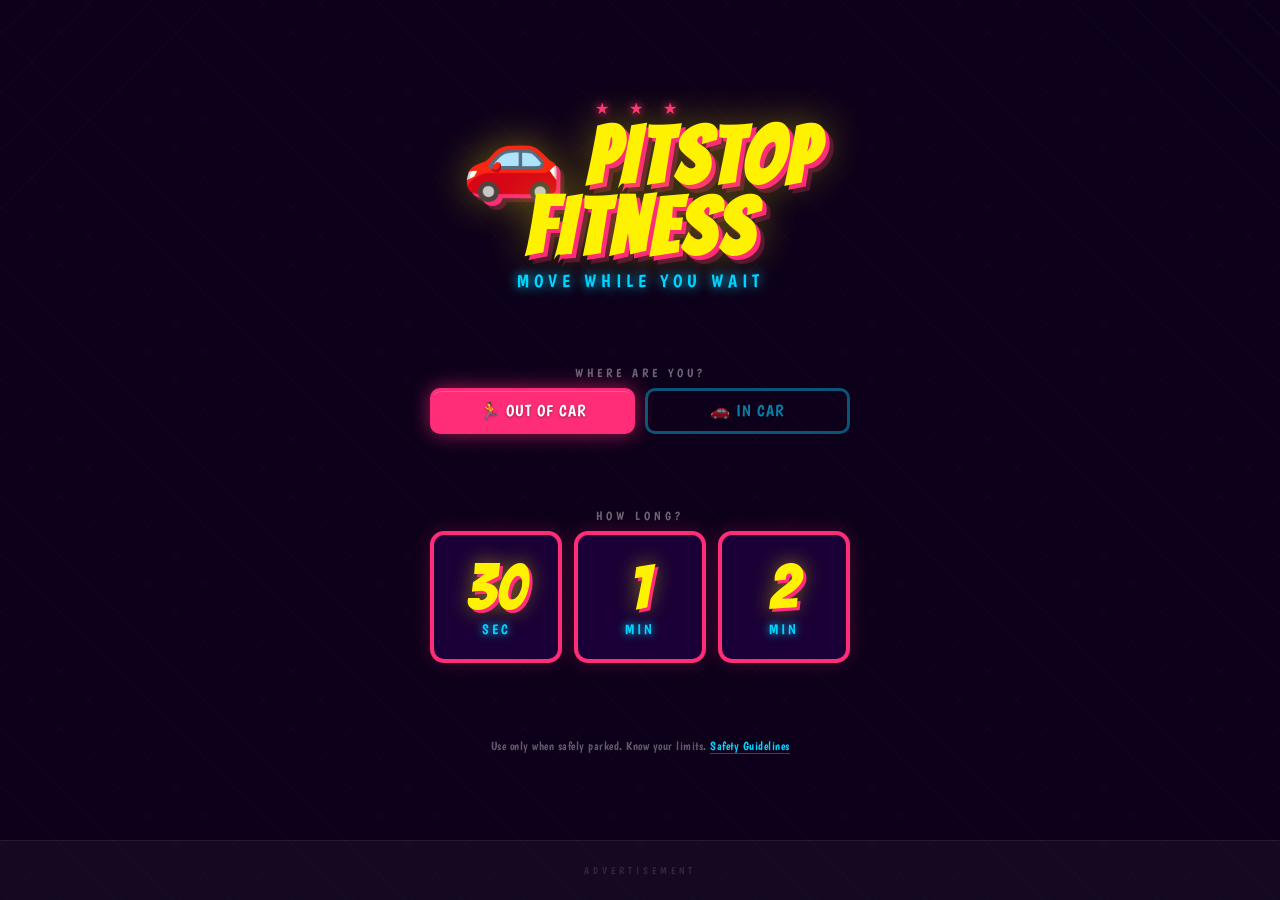
==== index.html @ e2fc31cc "Add files via upload" ====
<!DOCTYPE html>
<html lang="en">
<head>
  <meta charset="UTF-8">
  <meta name="viewport" content="width=device-width, initial-scale=1.0, user-scalable=no">
  <meta name="theme-color" content="#0d001a">
  <meta name="apple-mobile-web-app-capable" content="yes">
  <meta name="apple-mobile-web-app-status-bar-style" content="black-translucent">
  <title>🚗 Pitstop Fitness</title>
  <link rel="stylesheet" href="styles.css">
  <link rel="preconnect" href="https://fonts.googleapis.com">
  <link rel="preconnect" href="https://fonts.gstatic.com" crossorigin>
  <link href="https://fonts.googleapis.com/css2?family=Bangers&family=Boogaloo&display=swap" rel="stylesheet">
  <link rel="manifest" href="manifest.json">
</head>
<body>

  <!-- MAIN SCREEN -->
  <div id="screen-main" class="screen active">
    <div class="main-content">

      <div class="title-block">
        <div class="title-deco">★ ★ ★</div>
        <h1>🚗 PITSTOP<br>FITNESS</h1>
        <p class="subtitle">MOVE WHILE YOU WAIT</p>
      </div>

      <!-- Mode Selection -->
      <div class="mode-section">
        <p class="mode-label">WHERE ARE YOU?</p>
        <div class="mode-toggle">
          <button class="mode-btn active" id="btn-outcar" onclick="selectMode('outOfCar')">
            🏃 OUT OF CAR
          </button>
          <button class="mode-btn" id="btn-incar" onclick="selectMode('inCar')">
            🚗 IN CAR
          </button>
        </div>
      </div>

      <!-- Time Buttons -->
      <div class="time-section">
        <p class="mode-label">HOW LONG?</p>
        <div class="time-buttons">
          <button class="time-btn" onclick="startRoutine(30)">
            <span class="time-label">30</span>
            <span class="time-unit">SEC</span>
          </button>
          <button class="time-btn" onclick="startRoutine(60)">
            <span class="time-label">1</span>
            <span class="time-unit">MIN</span>
          </button>
          <button class="time-btn" onclick="startRoutine(120)">
            <span class="time-label">2</span>
            <span class="time-unit">MIN</span>
          </button>
        </div>
      </div>

      <div class="safety-line">
        Use only when safely parked. Know your limits.
        <a href="safety.html">Safety Guidelines</a>
      </div>

    </div>
    <div class="ad-placeholder"><span>ADVERTISEMENT</span></div>
  </div>

  <!-- ROUTINE SCREEN -->
  <div id="screen-routine" class="screen">
    <div class="routine-header">
      <h2 id="routine-title">YOUR ROUTINE</h2>
      <p class="routine-safety">🚗 Vehicle in park? Space to move? Let's go!</p>
    </div>

    <div class="routine-scroll">
      <div id="exercise-list"></div>
    </div>

    <div class="routine-footer">
      <button class="done-btn" onclick="finishRoutine()">✔ DONE!</button>
      <div class="ad-placeholder"><span>ADVERTISEMENT</span></div>
    </div>
  </div>

  <!-- CONFETTI OVERLAY -->
  <div id="confetti-overlay"></div>

  <script src="script.js"></script>
</body>
</html>
---- styles.css ----
/* ==========================================
   PITSTOP FITNESS — 80s Neon Retro Theme
   "Richard Simmons Energy, Calculator Clarity"
   ========================================== */

@import url('https://fonts.googleapis.com/css2?family=Bangers&family=Boogaloo&display=swap');

:root {
  --neon-pink:    #ff2d78;
  --neon-blue:    #00d4ff;
  --neon-yellow:  #fff200;
  --neon-green:   #39ff14;
  --neon-purple:  #bf00ff;
  --neon-orange:  #ff6b00;
  --dark-bg:      #0d001a;
  --card-bg:      #1a0036;
  --card-border:  #2d0055;
}

/* =====================
   RESET & BASE
   ===================== */
*, *::before, *::after {
  box-sizing: border-box;
  margin: 0;
  padding: 0;
  -webkit-tap-highlight-color: transparent;
}

html, body {
  height: 100%;
  overflow: hidden;
}

body {
  background-color: var(--dark-bg);
  /* Diagonal grid overlay for VHS feel */
  background-image:
    repeating-linear-gradient(
      -45deg,
      transparent,
      transparent 40px,
      rgba(255, 45, 120, 0.04) 40px,
      rgba(255, 45, 120, 0.04) 41px
    ),
    repeating-linear-gradient(
      45deg,
      transparent,
      transparent 40px,
      rgba(0, 212, 255, 0.03) 40px,
      rgba(0, 212, 255, 0.03) 41px
    );
  color: white;
  font-family: 'Boogaloo', cursive;
  display: flex;
  flex-direction: column;
}

/* =====================
   SCREENS
   ===================== */
.screen {
  display: none;
  flex-direction: column;
  height: 100dvh; /* dynamic viewport height — handles mobile browser bars */
  width: 100%;
  position: absolute;
  top: 0; left: 0;
}

.screen.active {
  display: flex;
}

/* =====================
   MAIN SCREEN
   ===================== */
.main-content {
  flex: 1;
  display: flex;
  flex-direction: column;
  align-items: center;
  justify-content: space-evenly;
  padding: 1.5rem 1.25rem 0.75rem;
  min-height: 0;
}

/* TITLE BLOCK */
.title-block {
  text-align: center;
}

.title-deco {
  font-size: 1rem;
  color: var(--neon-pink);
  letter-spacing: 8px;
  text-shadow: 0 0 10px var(--neon-pink);
  margin-bottom: 0.25rem;
  animation: pulse 2s ease-in-out infinite;
}

@keyframes pulse {
  0%, 100% { opacity: 1; }
  50%       { opacity: 0.5; }
}

h1 {
  font-family: 'Bangers', cursive;
  font-size: clamp(2.8rem, 14vw, 5rem);
  line-height: 0.88;
  letter-spacing: 4px;
  color: var(--neon-yellow);
  text-shadow:
    4px 4px 0px var(--neon-pink),
    8px 8px 0px rgba(255, 45, 120, 0.25),
    0 0 40px rgba(255, 242, 0, 0.4);
}

.subtitle {
  font-family: 'Boogaloo', cursive;
  font-size: clamp(0.85rem, 4.5vw, 1.1rem);
  color: var(--neon-blue);
  letter-spacing: 5px;
  margin-top: 0.4rem;
  text-shadow: 0 0 12px var(--neon-blue);
}

/* MODE SECTION */
.mode-section,
.time-section {
  width: 100%;
  max-width: 420px;
}

.mode-label {
  font-family: 'Boogaloo', cursive;
  font-size: 0.75rem;
  letter-spacing: 4px;
  color: rgba(255, 255, 255, 0.4);
  text-align: center;
  margin-bottom: 0.5rem;
}

.mode-toggle {
  display: flex;
  gap: 0.6rem;
}

.mode-btn {
  flex: 1;
  padding: 0.65rem 0.5rem;
  font-family: 'Boogaloo', cursive;
  font-size: clamp(0.9rem, 4vw, 1rem);
  letter-spacing: 1px;
  border: 3px solid rgba(0, 212, 255, 0.4);
  background: transparent;
  color: rgba(0, 212, 255, 0.6);
  border-radius: 10px;
  cursor: pointer;
  transition: all 0.15s ease;
  touch-action: manipulation;
}

.mode-btn.active {
  background: var(--neon-pink);
  border-color: var(--neon-pink);
  color: white;
  box-shadow:
    0 0 20px rgba(255, 45, 120, 0.6),
    inset 0 1px 0 rgba(255, 255, 255, 0.2);
  text-shadow: 0 1px 3px rgba(0,0,0,0.4);
}

.mode-btn:active {
  transform: scale(0.96);
}

/* TIME BUTTONS */
.time-buttons {
  display: flex;
  gap: 0.75rem;
}

.time-btn {
  flex: 1;
  aspect-ratio: 1;
  display: flex;
  flex-direction: column;
  align-items: center;
  justify-content: center;
  background: var(--card-bg);
  border: 4px solid var(--neon-pink);
  border-radius: 14px;
  cursor: pointer;
  transition: all 0.1s ease;
  touch-action: manipulation;
  box-shadow:
    0 0 20px rgba(255, 45, 120, 0.2),
    inset 0 1px 0 rgba(255, 255, 255, 0.05);
  position: relative;
  overflow: hidden;
}

/* Shimmer effect on time buttons */
.time-btn::before {
  content: '';
  position: absolute;
  top: -50%; left: -50%;
  width: 200%; height: 200%;
  background: linear-gradient(
    45deg,
    transparent 40%,
    rgba(255, 255, 255, 0.04) 50%,
    transparent 60%
  );
  transform: translateX(-100%);
  transition: transform 0.4s;
}

.time-btn:hover::before {
  transform: translateX(50%);
}

.time-btn:active {
  transform: scale(0.94);
  box-shadow: 0 0 35px rgba(255, 45, 120, 0.7);
  border-color: var(--neon-yellow);
}

.time-label {
  font-family: 'Bangers', cursive;
  font-size: clamp(2.5rem, 13vw, 4rem);
  color: var(--neon-yellow);
  line-height: 1;
  text-shadow:
    3px 3px 0 var(--neon-pink),
    0 0 20px rgba(255, 242, 0, 0.5);
}

.time-unit {
  font-family: 'Boogaloo', cursive;
  font-size: clamp(0.75rem, 3.5vw, 0.9rem);
  color: var(--neon-blue);
  letter-spacing: 3px;
  text-shadow: 0 0 8px var(--neon-blue);
}

/* SAFETY LINE */
.safety-line {
  font-size: clamp(0.65rem, 3vw, 0.75rem);
  color: rgba(255, 255, 255, 0.35);
  text-align: center;
  letter-spacing: 0.5px;
}

.safety-line a {
  color: var(--neon-blue);
  text-decoration: none;
  border-bottom: 1px solid rgba(0, 212, 255, 0.4);
  transition: color 0.15s;
}

.safety-line a:hover {
  color: white;
}

/* =====================
   AD PLACEHOLDER
   ===================== */
.ad-placeholder {
  height: 60px;
  min-height: 60px;
  background: rgba(255, 255, 255, 0.03);
  border-top: 1px solid rgba(255, 255, 255, 0.07);
  display: flex;
  align-items: center;
  justify-content: center;
  color: rgba(255, 255, 255, 0.12);
  font-size: 0.6rem;
  letter-spacing: 4px;
}

/* =====================
   ROUTINE SCREEN
   ===================== */
.routine-header {
  padding: 1.25rem 1.25rem 0.75rem;
  text-align: center;
  flex-shrink: 0;
  background: linear-gradient(to bottom, var(--dark-bg) 80%, transparent);
}

h2 {
  font-family: 'Bangers', cursive;
  font-size: clamp(2rem, 10vw, 3rem);
  letter-spacing: 4px;
  color: var(--neon-yellow);
  text-shadow:
    3px 3px 0 var(--neon-pink),
    0 0 25px rgba(255, 242, 0, 0.4);
}

.routine-safety {
  font-size: clamp(0.7rem, 3.2vw, 0.8rem);
  color: rgba(255, 255, 255, 0.4);
  margin-top: 0.3rem;
  letter-spacing: 0.3px;
}

/* SCROLLABLE EXERCISE LIST */
.routine-scroll {
  flex: 1;
  overflow-y: auto;
  padding: 0.5rem 1.25rem 0.75rem;
  -webkit-overflow-scrolling: touch;
  min-height: 0;
}

/* Hide scrollbar but keep functionality */
.routine-scroll::-webkit-scrollbar { display: none; }
.routine-scroll { scrollbar-width: none; }

#exercise-list {
  display: flex;
  flex-direction: column;
  gap: 0.65rem;
  max-width: 420px;
  margin: 0 auto;
}

/* EXERCISE ITEM CARDS */
.exercise-item {
  background: var(--card-bg);
  border: 2px solid var(--card-border);
  border-left: 5px solid var(--neon-pink);
  border-radius: 10px;
  padding: 0.75rem 1rem;
  display: flex;
  align-items: center;
  gap: 0.85rem;
  opacity: 0;
  animation: slideIn 0.3s ease forwards;
}

@keyframes slideIn {
  from {
    opacity: 0;
    transform: translateX(-15px);
  }
  to {
    opacity: 1;
    transform: translateX(0);
  }
}

.exercise-item:nth-child(even) {
  border-left-color: var(--neon-blue);
}

.exercise-item:nth-child(3n) {
  border-left-color: var(--neon-purple);
}

.exercise-emoji {
  font-size: 1.6rem;
  line-height: 1;
  flex-shrink: 0;
}

.exercise-info {
  flex: 1;
  min-width: 0;
}

.exercise-name {
  font-family: 'Boogaloo', cursive;
  font-size: clamp(1rem, 4.5vw, 1.15rem);
  color: white;
  line-height: 1.1;
}

.exercise-reps {
  font-size: clamp(0.75rem, 3.2vw, 0.85rem);
  color: var(--neon-blue);
  margin-top: 0.15rem;
  letter-spacing: 0.3px;
}

/* TOTAL TIME BADGE */
.total-time {
  font-family: 'Boogaloo', cursive;
  font-size: 0.75rem;
  color: rgba(255,255,255,0.3);
  text-align: right;
  letter-spacing: 2px;
  margin-top: 0.5rem;
}

/* ROUTINE FOOTER */
.routine-footer {
  flex-shrink: 0;
  padding: 0.75rem 1.25rem 0;
}

/* DONE BUTTON */
.done-btn {
  width: 100%;
  max-width: 420px;
  display: block;
  margin: 0 auto;
  padding: 1rem;
  font-family: 'Bangers', cursive;
  font-size: clamp(1.5rem, 7vw, 2rem);
  letter-spacing: 4px;
  background: var(--neon-green);
  color: var(--dark-bg);
  border: none;
  border-radius: 12px;
  cursor: pointer;
  transition: all 0.1s ease;
  touch-action: manipulation;
  box-shadow:
    0 0 25px rgba(57, 255, 20, 0.45),
    0 4px 0 rgba(0, 150, 0, 0.5);
  text-shadow: none;
}

.done-btn:active {
  transform: translateY(3px);
  box-shadow:
    0 0 35px rgba(57, 255, 20, 0.7),
    0 1px 0 rgba(0, 150, 0, 0.5);
}

/* =====================
   CONFETTI
   ===================== */
#confetti-overlay {
  position: fixed;
  top: 0; left: 0;
  width: 100%; height: 100%;
  pointer-events: none;
  z-index: 999;
}

.confetti-piece {
  position: absolute;
  animation: confettiFall linear forwards;
}

@keyframes confettiFall {
  0% {
    transform: translateY(-20px) rotate(0deg);
    opacity: 1;
  }
  80% {
    opacity: 1;
  }
  100% {
    transform: translateY(105vh) rotate(720deg);
    opacity: 0;
  }
}

/* =====================
   FEEDBACK POPUP
   ===================== */
#feedback-msg {
  position: fixed;
  top: 50%;
  left: 50%;
  transform: translate(-50%, -50%) scale(0);
  font-family: 'Bangers', cursive;
  font-size: clamp(2.5rem, 15vw, 4.5rem);
  color: var(--neon-yellow);
  text-shadow:
    4px 4px 0 var(--neon-pink),
    0 0 40px rgba(255, 242, 0, 0.8);
  z-index: 1000;
  pointer-events: none;
  text-align: center;
  letter-spacing: 3px;
  animation: popIn 0.35s cubic-bezier(0.175, 0.885, 0.32, 1.275) forwards;
  white-space: nowrap;
}

@keyframes popIn {
  0%   { transform: translate(-50%, -50%) scale(0);   opacity: 0; }
  60%  { transform: translate(-50%, -50%) scale(1.15); opacity: 1; }
  100% { transform: translate(-50%, -50%) scale(1);   opacity: 1; }
}

/* =====================
   SAFETY PAGE STYLES
   ===================== */
body.safety-body {
  overflow: auto;
  height: auto;
}

.safety-page {
  max-width: 500px;
  margin: 0 auto;
  padding: 2rem 1.25rem 3rem;
}

.back-link {
  display: inline-flex;
  align-items: center;
  gap: 0.4rem;
  color: var(--neon-blue);
  text-decoration: none;
  font-size: 0.95rem;
  letter-spacing: 1px;
  margin-bottom: 1.5rem;
  border-bottom: 1px solid transparent;
  transition: border-color 0.15s;
}

.back-link:hover {
  border-bottom-color: var(--neon-blue);
}

.safety-page h1 {
  font-size: clamp(2.5rem, 12vw, 4rem);
  margin-bottom: 0;
}

.safety-page .subtitle {
  margin-bottom: 1.75rem;
}

.safety-section {
  background: var(--card-bg);
  border: 2px solid var(--card-border);
  border-left: 5px solid var(--neon-pink);
  border-radius: 10px;
  padding: 1rem 1.25rem;
  margin-bottom: 0.9rem;
}

.safety-section:nth-child(even) {
  border-left-color: var(--neon-blue);
}

.safety-section:nth-child(3n) {
  border-left-color: var(--neon-purple);
}

.safety-section h3 {
  font-family: 'Boogaloo', cursive;
  font-size: 1rem;
  letter-spacing: 1px;
  color: var(--neon-yellow);
  margin-bottom: 0.6rem;
}

.safety-section p,
.safety-section li {
  font-size: 0.85rem;
  color: rgba(255, 255, 255, 0.65);
  line-height: 1.6;
}

.safety-section ul {
  padding-left: 1.1rem;
}

.safety-section li + li {
  margin-top: 0.3rem;
}

.legal-disclaimer {
  font-size: 0.72rem;
  color: rgba(255, 255, 255, 0.25);
  text-align: center;
  margin-top: 1.75rem;
  line-height: 1.6;
  letter-spacing: 0.3px;
}

/* =====================
   UTILITY
   ===================== */
button {
  -webkit-appearance: none;
  appearance: none;
}
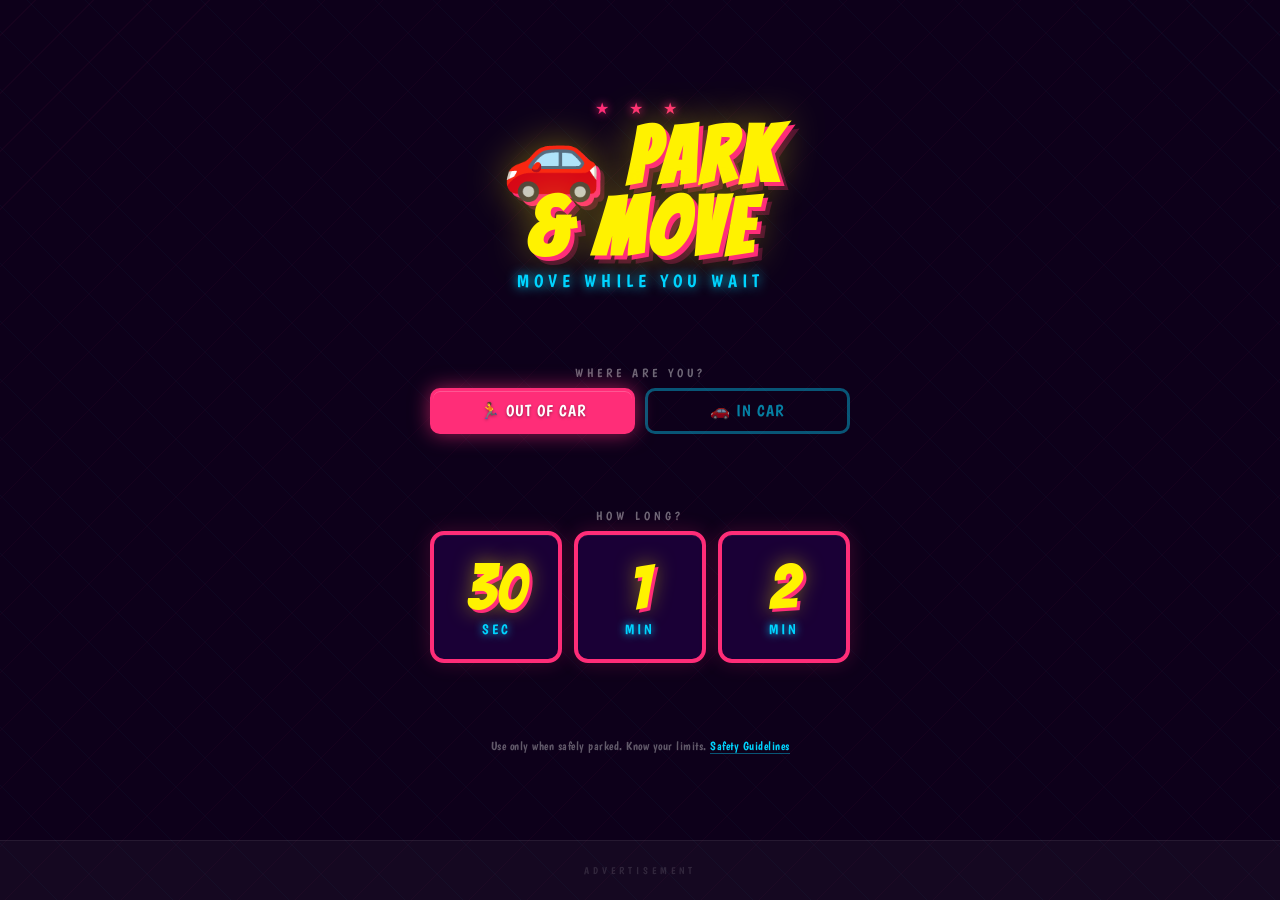
==== commit 4190f41e: "Add files via upload" ====
--- a/index.html
+++ b/index.html
@@ -6,7 +6,7 @@
   <meta name="theme-color" content="#0d001a">
   <meta name="apple-mobile-web-app-capable" content="yes">
   <meta name="apple-mobile-web-app-status-bar-style" content="black-translucent">
-  <title>🚗 Pitstop Fitness</title>
+  <title>🚗 Park & Move</title>
   <link rel="stylesheet" href="styles.css">
   <link rel="preconnect" href="https://fonts.googleapis.com">
   <link rel="preconnect" href="https://fonts.gstatic.com" crossorigin>
@@ -21,7 +21,7 @@
 
       <div class="title-block">
         <div class="title-deco">★ ★ ★</div>
-        <h1>🚗 PITSTOP<br>FITNESS</h1>
+        <h1>🚗 PARK<br>& MOVE</h1>
         <p class="subtitle">MOVE WHILE YOU WAIT</p>
       </div>
 
